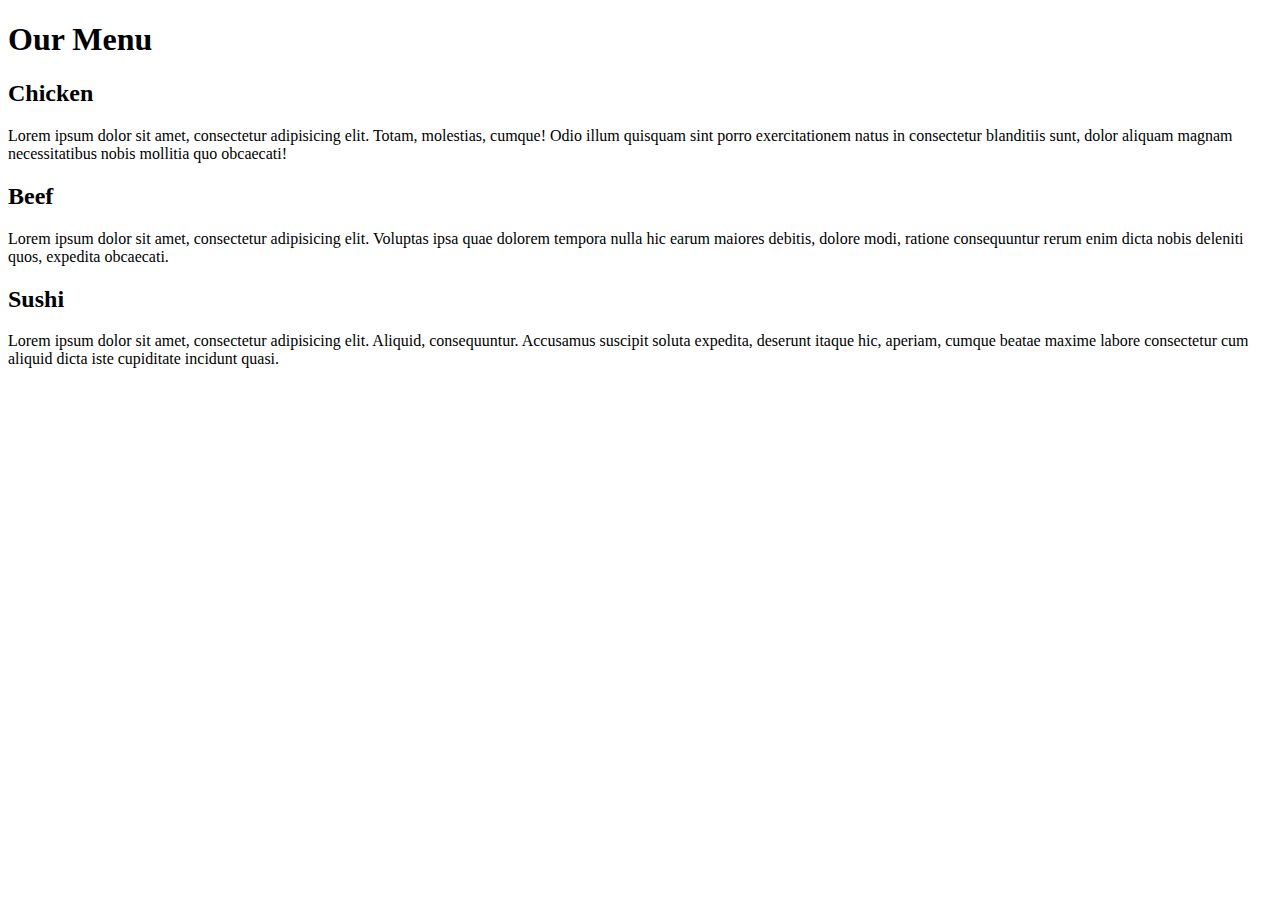
==== site/index.html @ 56664423 "Module2 Solution" ====
<!doctype html>
<html lang="en">
    <head>
        <title>module2-solution</title>
        <meta charset="utf-8">
        <meta name="viewport" content="width=device-width, initial-scale=1">
        <link rel="stylesheet" type="text/css" href="css/style.css">
    </head>
    
    <body>
           
            <h1>Our Menu</h1>
            <div class="row">
            <div class="col-lg-4 col-md-6">
               <div class="section">
                <h2 class="chicken">Chicken</h2>
                <p>Lorem ipsum dolor sit amet, consectetur adipisicing elit. Totam, molestias, cumque! Odio illum quisquam sint porro exercitationem natus in consectetur blanditiis sunt, dolor aliquam magnam necessitatibus nobis mollitia quo obcaecati!</p>
                </div>
            </div>
            <div class="col-lg-4 col-md-6">
               <div class="section">
                <h2 class="beef">Beef</h2>
                <p>Lorem ipsum dolor sit amet, consectetur adipisicing elit. Voluptas ipsa quae dolorem tempora nulla hic earum maiores debitis, dolore modi, ratione consequuntur rerum enim dicta nobis deleniti quos, expedita obcaecati.</p>
                </div>
            </div>
            <div class="col-lg-4 col-md-12">
                <div class="section">
                <h2 class="sushi">Sushi</h2>
                <p>Lorem ipsum dolor sit amet, consectetur adipisicing elit. Aliquid, consequuntur. Accusamus suscipit soluta expedita, deserunt itaque hic, aperiam, cumque beatae maxime labore consectetur cum aliquid dicta iste cupiditate incidunt quasi.</p>
                </div>
            </div>
            </div>
    </body>
    
</html>
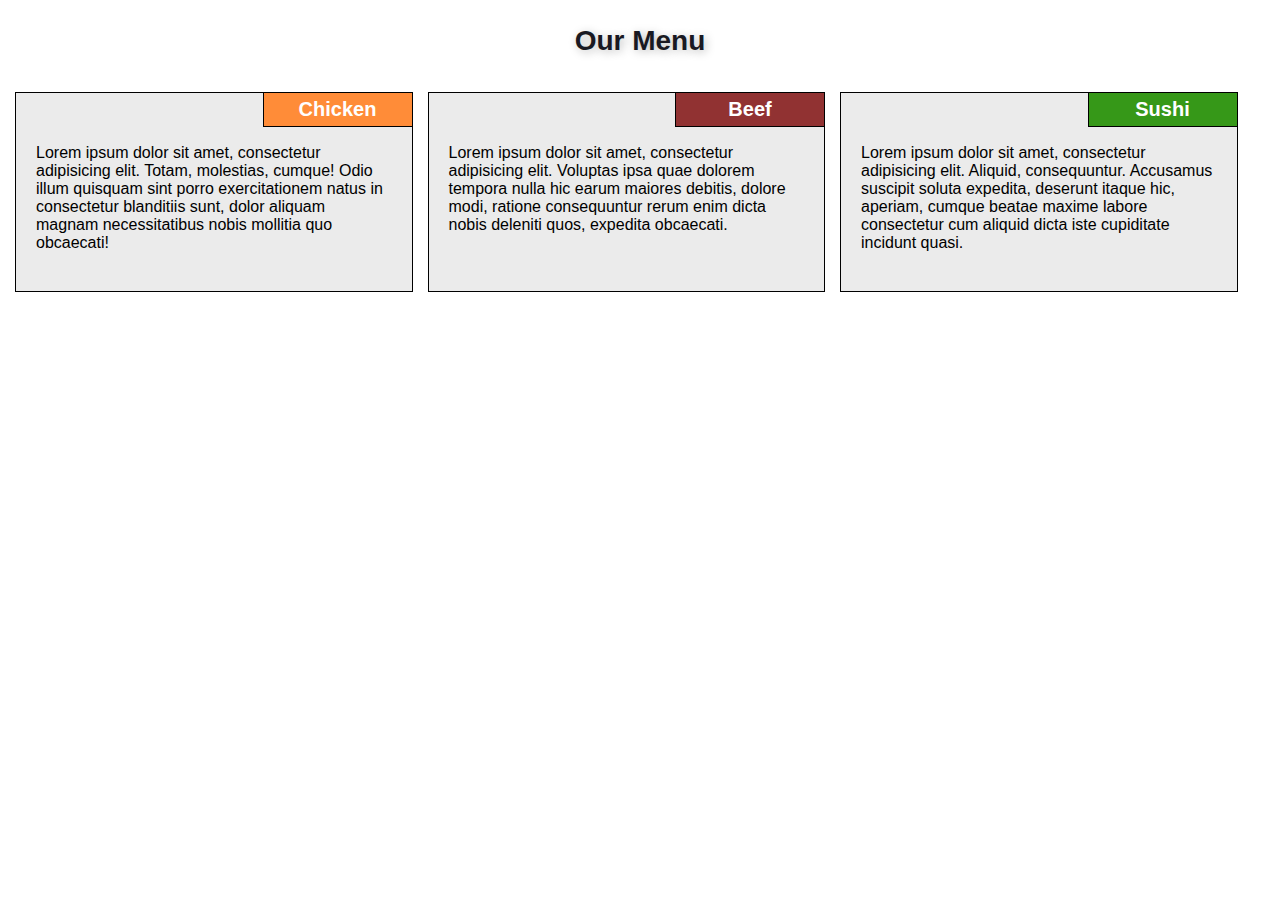
==== commit 09047769: "adjust" ====
--- a/site/index.html
+++ b/site/index.html
@@ -4,7 +4,7 @@
         <title>module2-solution</title>
         <meta charset="utf-8">
         <meta name="viewport" content="width=device-width, initial-scale=1">
-        <link rel="stylesheet" type="text/css" href="css/style.css">
+        <link rel="stylesheet" href="style.css">
     </head>
     
     <body>
--- a/site/style.css
+++ b/site/style.css
@@ -0,0 +1,171 @@
+* {
+    box-sizing: border-box;
+}
+body {
+    font-family: sans-serif;
+    margin: 0;
+    font-size: 16px/18px;
+}
+
+
+
+
+h1{
+    text-align: center;
+    font-size: 175%;
+    margin: 0;
+    margin-top: 25px;
+    margin-bottom: 20px;
+    text-shadow: 2px 2px 10px #bbb;
+    color: #191922;
+}
+h2 {
+    display: inline-block;
+    border: 1px solid black;
+    padding: 5px;
+    font-size: 125%;
+    width: 150px;
+    text-align: center;
+    margin-top: -13px;
+    margin-bottom: 0;
+    position: absolute;
+    right: -1px;
+    top: 12px;
+    color: #fff;
+}
+.chicken {
+    background-color: #ff8c38;
+}
+.chicken:hover {
+    background-color: #fff;
+    color: #ff8c38;
+    cursor: pointer;
+}
+.beef {
+    background-color: #913232;
+}
+.beef:hover {
+    background-color: #fff;
+    color: #913232;
+    cursor: pointer;
+
+}
+.sushi {
+    background-color: #369818;
+}
+.sushi:hover {
+    background-color: #fff;
+    color: #369818;
+    cursor: pointer;
+}
+
+
+.section {
+    background-color: #ebebeb;
+    border: 1px solid black;
+    position: relative;
+    min-height: 200px;
+    margin-right: 15px;
+    margin-left: auto;
+    margin-bottom: 15px;
+    padding: 20px;
+    padding-top: 35px;
+    box-sizing: border-box;
+    min-width: 300px;
+    overflow: hidden;
+
+}        
+
+
+/************* Responsive framework *************/
+.row {
+    width: 100%;
+    margin: 0;
+    padding: 15px;
+    
+}
+/************* Desktop Only *************/
+@media (min-width: 992px) {
+    .col-lg-1, .col-lg-2, .col-lg-3, .col-lg-4, .col-lg-5, .col-lg-6, .col-lg-7, .col-lg-8, .col-lg-9, .col-lg-10, .col-lg-11, .col-lg-12{
+        float: left;
+    }
+    .col-lg-1 {
+        width: 8.33%;
+    }
+    .col-lg-2 {
+        width: 16.66%;
+    }
+    .col-lg-3 {
+        width: 25%;
+    }
+    .col-lg-4 {
+        width: 33%;
+    }
+    .col-lg-5 {
+        width: 41.66%;
+    }
+    .col-lg-6 {
+        width: 50%;
+    }
+    .col-lg-7 {
+        width: 58.33%;
+    }
+    .col-lg-8 {
+        width: 66.66%;
+    }
+    .col-lg-9 {
+        width: 74.99%;
+    }
+    .col-lg-10 {
+        width: 83.33%;
+    }
+    .col-lg-11 {
+        width: 91.66%;
+    }
+    .col-lg-12 {
+        width: 100%;
+    }
+}
+
+/************* Tablets Only *************/
+@media (min-width: 768px) and (max-width: 991px) {
+     .col-md-1, .col-md-2, .col-md-3, .col-md-4, .col-md-5, .col-md-6, .col-md-7, .col-md-8, .col-md-9, .col-md-10, .col-md-11, .col-md-12{
+        float: left;
+    }
+    .col-md-1 {
+        width: 8.33%;
+    }
+    .col-md-2 {
+        width: 16.66%;
+    }
+    .col-md-3 {
+        width: 25%;
+    }
+    .col-md-4 {
+        width: 33%;
+    }
+    .col-md-5 {
+        width: 41.66%;
+    }
+    .col-md-6 {
+        width: 50%;
+    }
+    .col-md-7 {
+        width: 58.33%;
+    }
+    .col-md-8 {
+        width: 66.66%;
+    }
+    .col-md-9 {
+        width: 74.99%;
+    }
+    .col-md-10 {
+        width: 83.33%;
+    }
+    .col-md-11 {
+        width: 91.66%;
+    }
+    .col-md-12 {
+        width: 100%;
+    }
+}
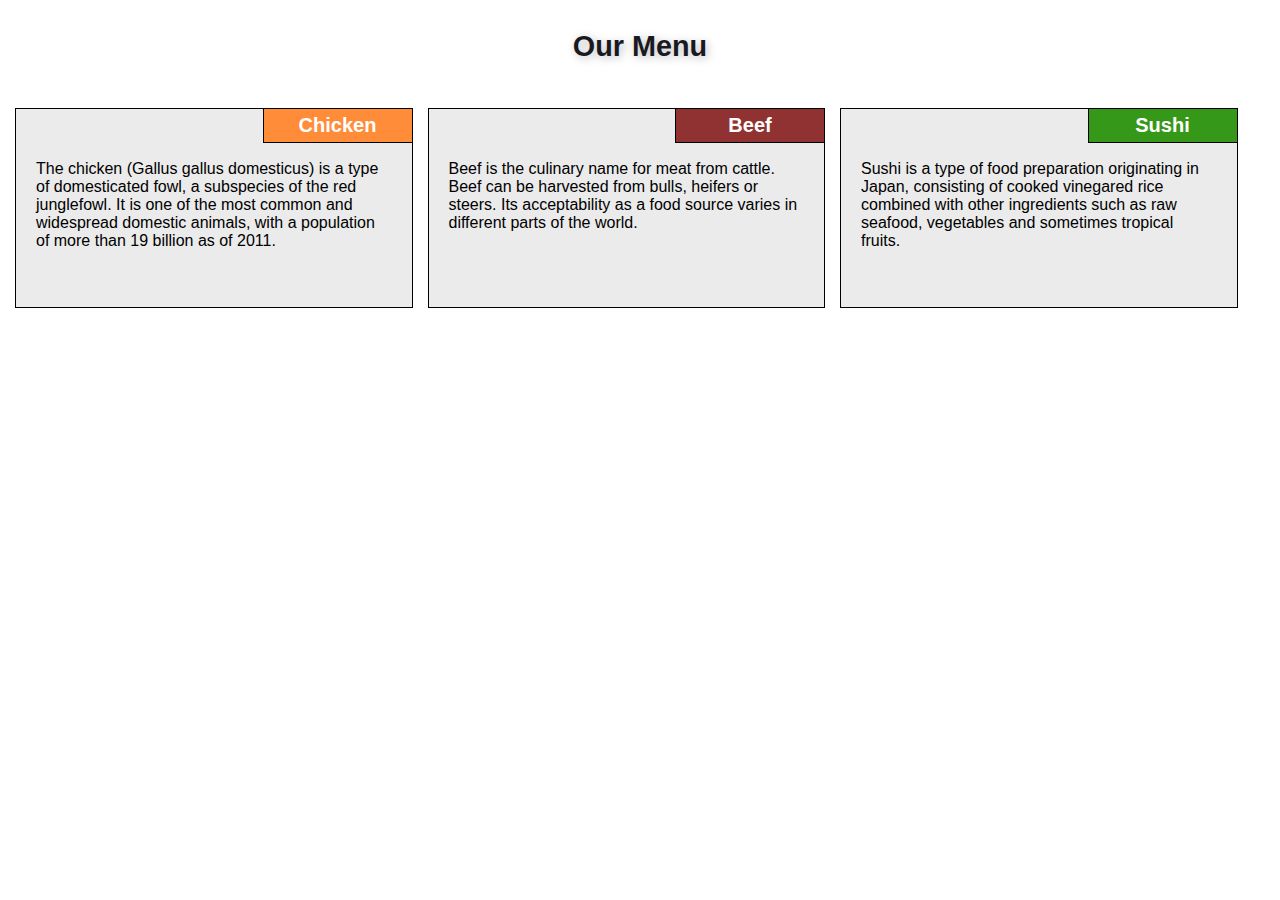
==== commit 9a90ede4: "Week2 Assignment" ====
--- a/site/index.html
+++ b/site/index.html
@@ -14,19 +14,19 @@
             <div class="col-lg-4 col-md-6">
                <div class="section">
                 <h2 class="chicken">Chicken</h2>
-                <p>Lorem ipsum dolor sit amet, consectetur adipisicing elit. Totam, molestias, cumque! Odio illum quisquam sint porro exercitationem natus in consectetur blanditiis sunt, dolor aliquam magnam necessitatibus nobis mollitia quo obcaecati!</p>
+                <p>The chicken (Gallus gallus domesticus) is a type of domesticated fowl, a subspecies of the red junglefowl. It is one of the most common and widespread domestic animals, with a population of more than 19 billion as of 2011.</p>
                 </div>
             </div>
             <div class="col-lg-4 col-md-6">
                <div class="section">
                 <h2 class="beef">Beef</h2>
-                <p>Lorem ipsum dolor sit amet, consectetur adipisicing elit. Voluptas ipsa quae dolorem tempora nulla hic earum maiores debitis, dolore modi, ratione consequuntur rerum enim dicta nobis deleniti quos, expedita obcaecati.</p>
+                <p>Beef is the culinary name for meat from cattle. Beef can be harvested from bulls, heifers or steers. Its acceptability as a food source varies in different parts of the world.</p>
                 </div>
             </div>
             <div class="col-lg-4 col-md-12">
                 <div class="section">
                 <h2 class="sushi">Sushi</h2>
-                <p>Lorem ipsum dolor sit amet, consectetur adipisicing elit. Aliquid, consequuntur. Accusamus suscipit soluta expedita, deserunt itaque hic, aperiam, cumque beatae maxime labore consectetur cum aliquid dicta iste cupiditate incidunt quasi.</p>
+                <p>Sushi is a type of food preparation originating in Japan, consisting of cooked vinegared rice combined with other ingredients such as raw seafood, vegetables and sometimes tropical fruits. </p>
                 </div>
             </div>
             </div>
--- a/site/style.css
+++ b/site/style.css
@@ -12,10 +12,10 @@
 
 h1{
     text-align: center;
-    font-size: 175%;
+    font-size: 180%;
     margin: 0;
-    margin-top: 25px;
-    margin-bottom: 20px;
+    margin-top: 30px;
+    margin-bottom: 30px;
     text-shadow: 2px 2px 10px #bbb;
     color: #191922;
 }
